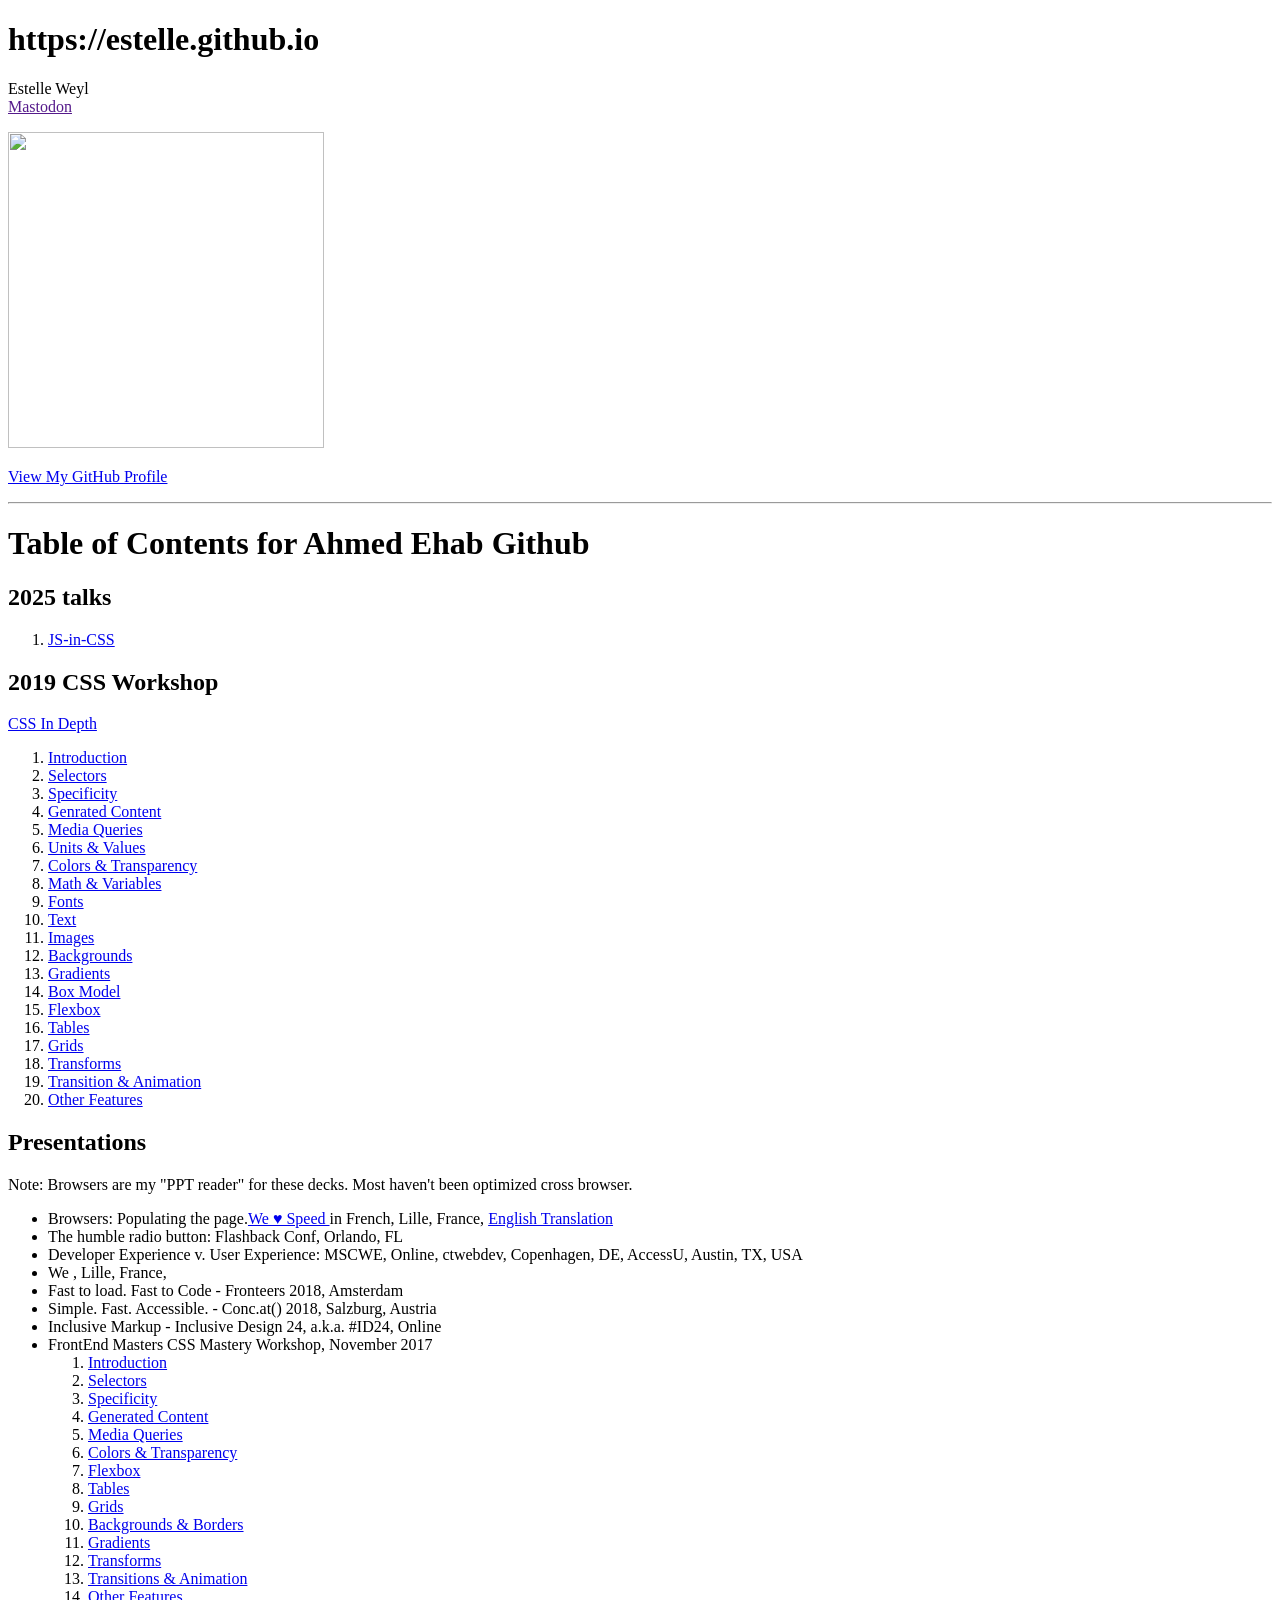
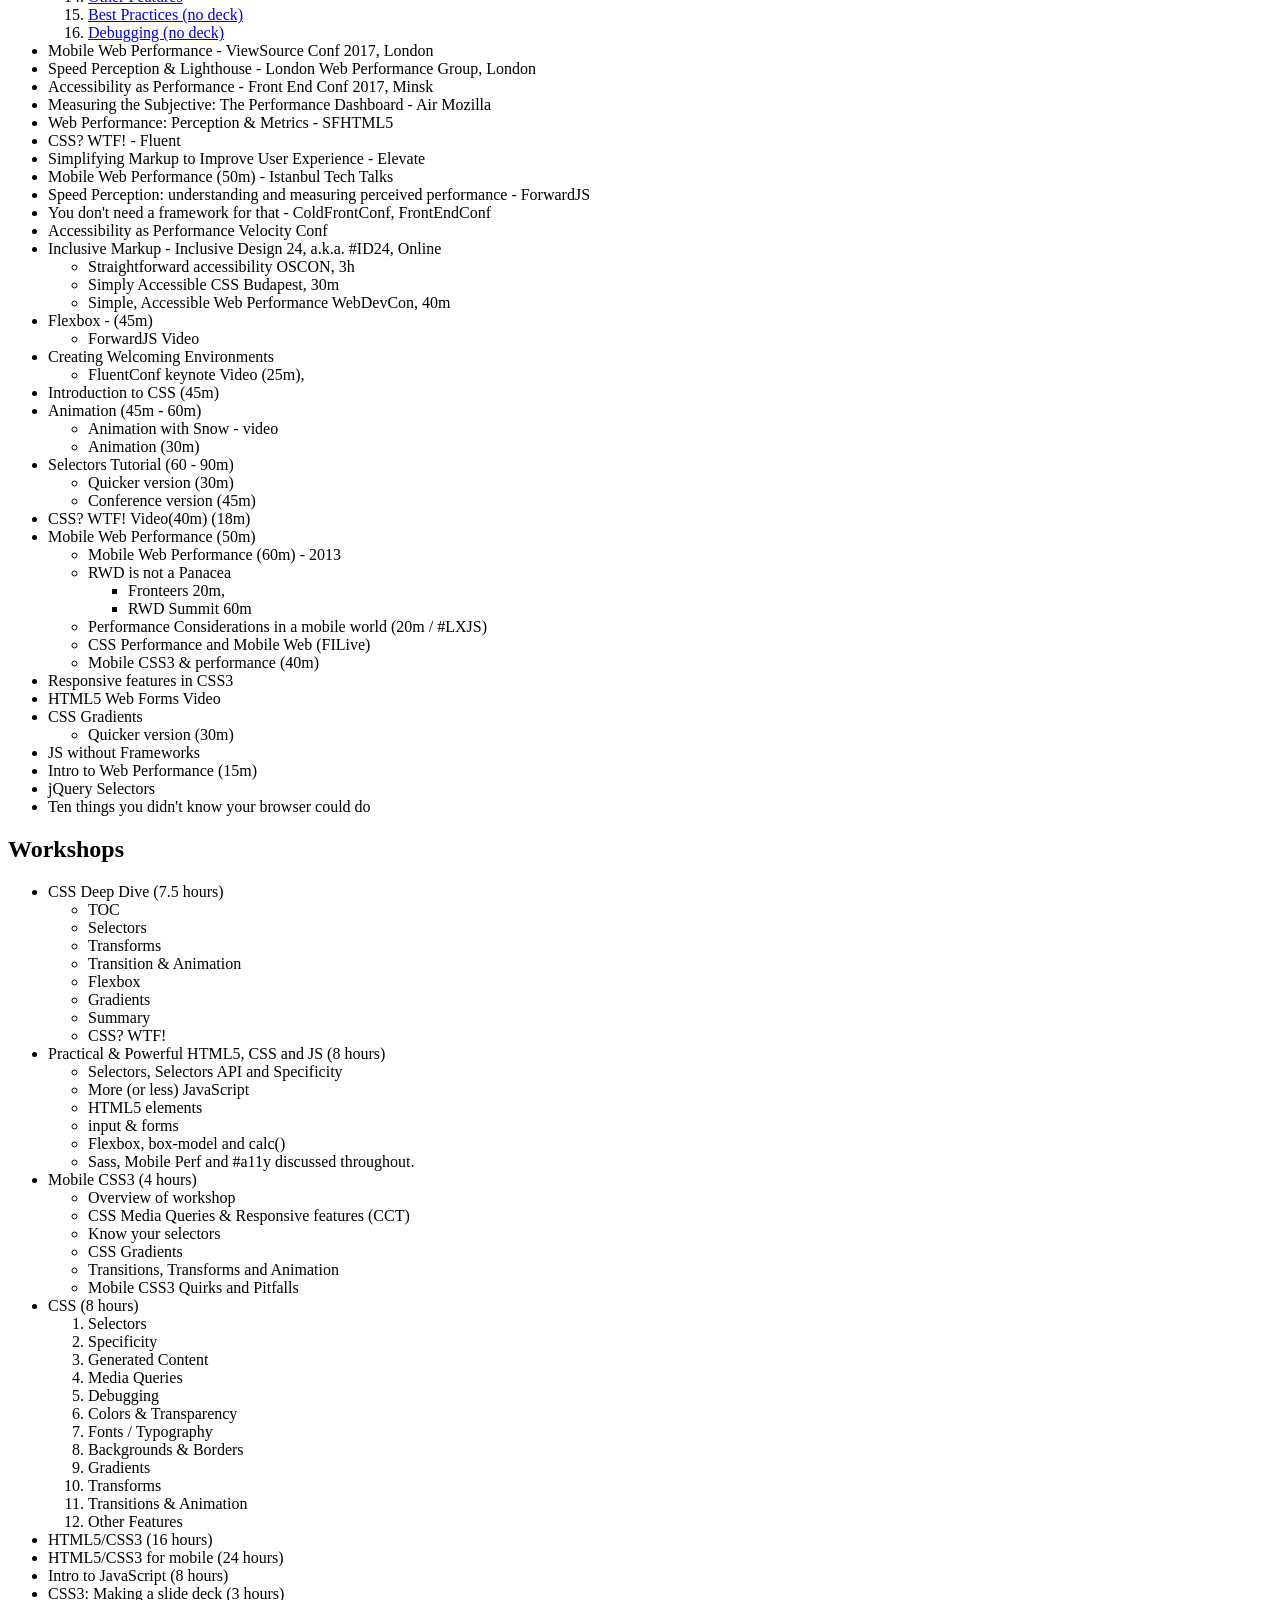
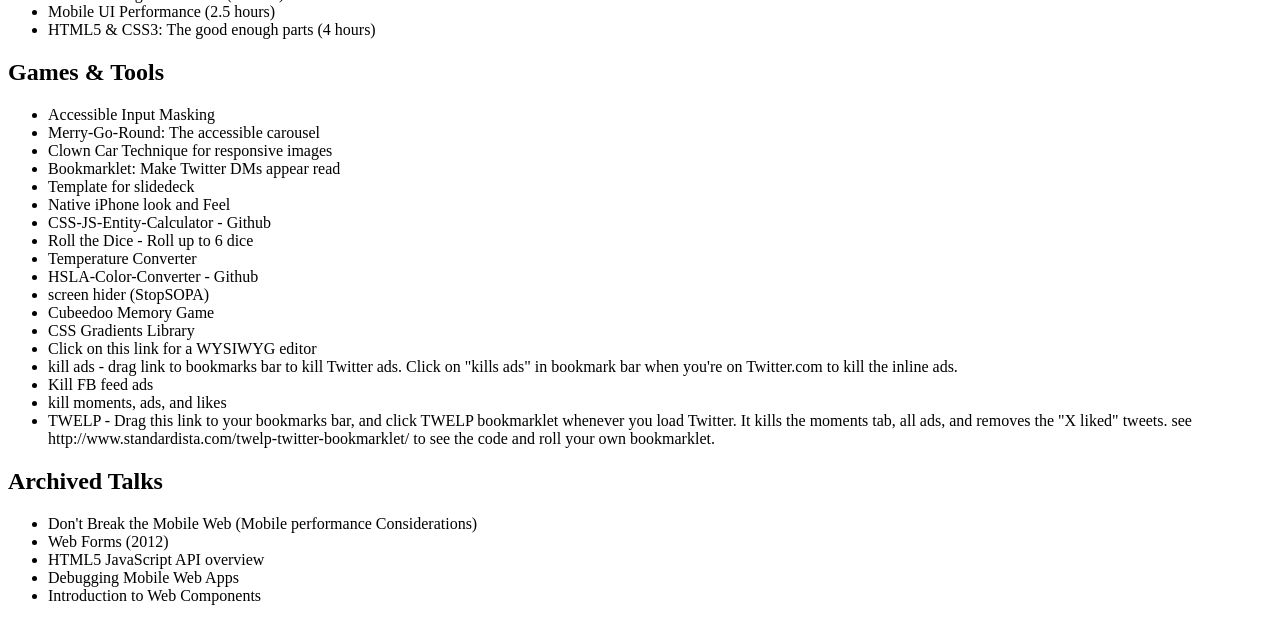
==== HTML-ONLY/index.html @ 4d30e52d "new file added" ====
<!DOCTYPE html>
<html lang="en">
<head>
    <meta charset="UTF-8">
    <meta name="viewport" content="width=device-width, initial-scale=1.0">
    <title>Task 1 | Ahmed Ehab Mohamed </title>
</head>
<body>
    <h1>https://estelle.github.io</h1>
    <p>
        Estelle Weyl
        <br>
    <a href = "">Mastodon</a>
    </p>
    <img src = "/me-in-a-cartoon.png" width = "316" height = "316">
    <p>
        <a href = "https://github.com/ahmedehab161">View My GitHub Profile</a>
    </p>
    <hr>
    <h1>Table of Contents for Ahmed Ehab Github</h1>
    <h2>2025 talks</h2>
    <ol>
        <li>
            <a href = "https://estelle.github.io/JS-in-CSS/">
                JS-in-CSS
            </a>
        </li>
    </ol>
    <h2>2019 CSS Workshop</h2>
    <p>
        <a href = "https://estelle.github.io/CSS">
            CSS In Depth
        </a>
    </p>
    <ol>
        <li><a href = "#1">Introduction</a></li>
        <li><a href = "#2">Selectors</a></li>
        <li><a href = "#3">Specificity</a></li>
        <li><a href = "#4">Genrated Content</a></li>
        <li><a href = "#5">Media Queries</a></li>
        <li><a href = "#6">Units & Values</a></li>
        <li><a href = "#7">Colors & Transparency</a></li>
        <li><a href = "#8">Math & Variables</a></li>
        <li><a href = "#9">Fonts</a></li>
        <li><a href = "#0">Text</a></li>
        <li><a href = "#11">Images</a></li>
        <li><a href = "#12">Backgrounds</a></li>
        <li><a href = "#13">Gradients</a></li>
        <li><a href = "#14">Box Model</a></li>
        <li><a href = "#15">Flexbox</a></li>
        <li><a href = "#16">Tables</a></li>
        <li><a href = "#17">Grids</a></li>
        <li><a href = "#18">Transforms</a></li>
        <li><a href = "#19">Transition & Animation</a></li>
        <li><a href = "#20">Other Features</a></li>
    </ol>
    <h2>Presentations</h2>
    <p>Note: Browsers are my "PPT reader" for these decks. Most haven't been optimized cross browser.</p>
    <ul>
        <li>Browsers: Populating the page.<a href = "http://estelle.github.io/browsers/index.html">We ♥️ Speed </a>in French, Lille, France, <a href = "http://estelle.github.io/rendering/index.html">English Translation</a></li>
        <li>The humble radio button: Flashback Conf, Orlando, FL</li>
        <li>Developer Experience v. User Experience: MSCWE, Online, ctwebdev, Copenhagen, DE, AccessU, Austin, TX, USA</li>
        <li>We , Lille, France,</li>
        <li>Fast to load. Fast to Code - Fronteers 2018, Amsterdam</li>
        <li>Simple. Fast. Accessible. - Conc.at() 2018, Salzburg, Austria</li>
        <li>Inclusive Markup - Inclusive Design 24, a.k.a. #ID24, Online</li>
        <li>FrontEnd Masters CSS Mastery Workshop, November 2017</li>
        <ol>
            <li><a href="#">Introduction</a></li>
            <li><a href="#">Selectors</a></li>
            <li><a href="#">Specificity</a></li>
            <li><a href="#">Generated Content</a></li>
            <li><a href="#">Media Queries</a></li>
            <li><a href="#">Colors & Transparency</a></li>
            <li><a href="#">Flexbox</a></li>
            <li><a href="#">Tables</a></li>
            <li><a href="#">Grids</a></li>
            <li><a href="#">Backgrounds & Borders</a></li>
            <li><a href="#">Gradients</a></li>
            <li><a href="#">Transforms</a></li>
            <li><a href="#">Transitions & Animation</a></li>
            <li><a href="#">Other Features</a></li>
            <li><a href="#">Best Practices (no deck)</a></li>
            <li><a href="#">Debugging (no deck)</a></li>
        </ol>
            <li>Mobile Web Performance - ViewSource Conf 2017, London</li>
            <li>Speed Perception & Lighthouse - London Web Performance Group, London</li>
            <li>Accessibility as Performance - Front End Conf 2017, Minsk</li>
            <li>Measuring the Subjective: The Performance Dashboard - Air Mozilla</li>
            <li>Web Performance: Perception & Metrics - SFHTML5</li>
            <li>CSS? WTF! - Fluent</li>
            <li>Simplifying Markup to Improve User Experience - Elevate</li>
            <li>Mobile Web Performance (50m) - Istanbul Tech Talks</li>
            <li>Speed Perception: understanding and measuring perceived performance - ForwardJS</li>
            <li>You don't need a framework for that - ColdFrontConf, FrontEndConf</li>
            <li>Accessibility as Performance Velocity Conf</li>
            <li>
                Inclusive Markup - Inclusive Design 24, a.k.a. #ID24, Online
                <ul>
                    <li>Straightforward accessibility OSCON, 3h</li>
                    <li>Simply Accessible CSS Budapest, 30m</li>
                    <li>Simple, Accessible Web Performance WebDevCon, 40m</li>
                </ul>
            </li>
            <li>
                Flexbox - (45m)
                <ul>
                    <li>ForwardJS Video</li>
                </ul>
            </li>
            <li>
                Creating Welcoming Environments                
                <ul>
                    <li>FluentConf keynote Video (25m),</li>
                </ul>
            </li>
            <li>Introduction to CSS (45m)</li>
            <li>
                Animation (45m - 60m)              
                <ul>
                    <li>Animation with Snow - video</li>
                    <li>Animation (30m)</li>
                </ul>
            </li>
            <li>
                Selectors Tutorial (60 - 90m)              
                <ul>
                    <li>Quicker version (30m)</li>
                    <li>Conference version (45m)</li>
                </ul>
            </li>
            <li>CSS? WTF! Video(40m) (18m)</li>
            <li>
                Mobile Web Performance (50m)
                <ul>
                    <li>Mobile Web Performance (60m) - 2013</li>
                    <li>
                        RWD is not a Panacea
                        <ul>
                            <li>Fronteers 20m,</li>
                            <li>RWD Summit 60m</li>
                        </ul>
                    </li>
                    <li>Performance Considerations in a mobile world (20m / #LXJS)</li>
                    <li>CSS Performance and Mobile Web (FILive)</li>
                    <li>Mobile CSS3 & performance (40m)</li>
                </ul>
            </li>
            <li>Responsive features in CSS3</li>
            <li>HTML5 Web Forms Video</li>
            <li>
                CSS Gradients
                <ul>
                    <li>Quicker version (30m)</li>
                </ul>
            </li>
            <li>JS without Frameworks</li>
            <li>Intro to Web Performance (15m)</li>
            <li>jQuery Selectors</li>
            <li>Ten things you didn't know your browser could do</li>
    </ul>
    <h2>Workshops</h2>
    <ul>
        <li>
            CSS Deep Dive (7.5 hours)
            <ul>
                <li>TOC</li>
                <li>Selectors</li>
                <li>Transforms</li>
                <li>Transition & Animation</li>
                <li>Flexbox</li>
                <li>Gradients</li>
                <li>Summary</li>
                <li>CSS? WTF!</li>
            </ul>
        </li>
        <li>
            Practical & Powerful HTML5, CSS and JS (8 hours)
            <ul>
                <li>Selectors, Selectors API and Specificity</li>
                <li>More (or less) JavaScript</li>
                <li>HTML5 elements</li>
                <li>input & forms</li>
                <li>Flexbox, box-model and calc()</li>
                <li>Sass, Mobile Perf and #a11y discussed throughout.</li>            
            </ul>
        </li>
        <li>
            Mobile CSS3 (4 hours)
            <ul>
                <li>Overview of workshop</li>
                <li>CSS Media Queries & Responsive features (CCT)</li>
                <li>Know your selectors</li>
                <li>CSS Gradients</li>
                <li>Transitions, Transforms and Animation</li>
                <li>Mobile CSS3 Quirks and Pitfalls</li>
            </ul>
        </li>
        <li>
            CSS (8 hours)
            <ol>
                <li>Selectors</li>
                <li>Specificity</li>
                <li>Generated Content</li>
                <li>Media Queries</li>
                <li>Debugging</li>
                <li>Colors & Transparency</li>
                <li>Fonts / Typography</li>
                <li>Backgrounds & Borders</li>
                <li>Gradients</li>
                <li>Transforms</li>
                <li>Transitions & Animation</li>
                <li>Other Features</li>
            </ol>
        </li>
        <li>HTML5/CSS3 (16 hours)</li>
        <li>HTML5/CSS3 for mobile (24 hours)</li>
        <li>Intro to JavaScript (8 hours)</li>
        <li>CSS3: Making a slide deck (3 hours)</li>
        <li>Mobile UI Performance (2.5 hours)</li>
        <li>HTML5 & CSS3: The good enough parts (4 hours)</li>
    </ul>
    <h2>Games & Tools</h2>
    <ul>
        <li>Accessible Input Masking</li>
        <li>Merry-Go-Round: The accessible carousel</li>
        <li>Clown Car Technique for responsive images</li>
        <li>Bookmarklet: Make Twitter DMs appear read</li>
        <li>Template for slidedeck</li>
        <li>Native iPhone look and Feel</li>
        <li>CSS-JS-Entity-Calculator - Github</li>
        <li>Roll the Dice - Roll up to 6 dice</li>
        <li>Temperature Converter</li>
        <li>HSLA-Color-Converter - Github</li>
        <li>screen hider (StopSOPA)</li>
        <li>Cubeedoo Memory Game</li>
        <li>CSS Gradients Library</li>
        <li>Click on this link for a WYSIWYG editor</li>
        <li>kill ads - drag link to bookmarks bar to kill Twitter ads. Click on "kills ads" in bookmark bar when you're on Twitter.com to kill the inline ads.</li>
        <li>Kill FB feed ads</li>
        <li>kill moments, ads, and likes</li>
        <li>
            TWELP - Drag this link to your bookmarks bar, and click TWELP bookmarklet whenever you load Twitter. It kills the moments tab, all ads, and removes the "X liked" tweets. see http://www.standardista.com/twelp-twitter-bookmarklet/ to see the code and roll your own bookmarklet.
        </li>
    </ul>
    <h2>Archived Talks</h2>
    <ul>
        <li>Don't Break the Mobile Web (Mobile performance Considerations)</li>
        <li>Web Forms (2012)</li>
        <li>HTML5 JavaScript API overview</li>
        <li>Debugging Mobile Web Apps</li>
        <li>Introduction to Web Components</li>
    </ul>
</body>
</html>
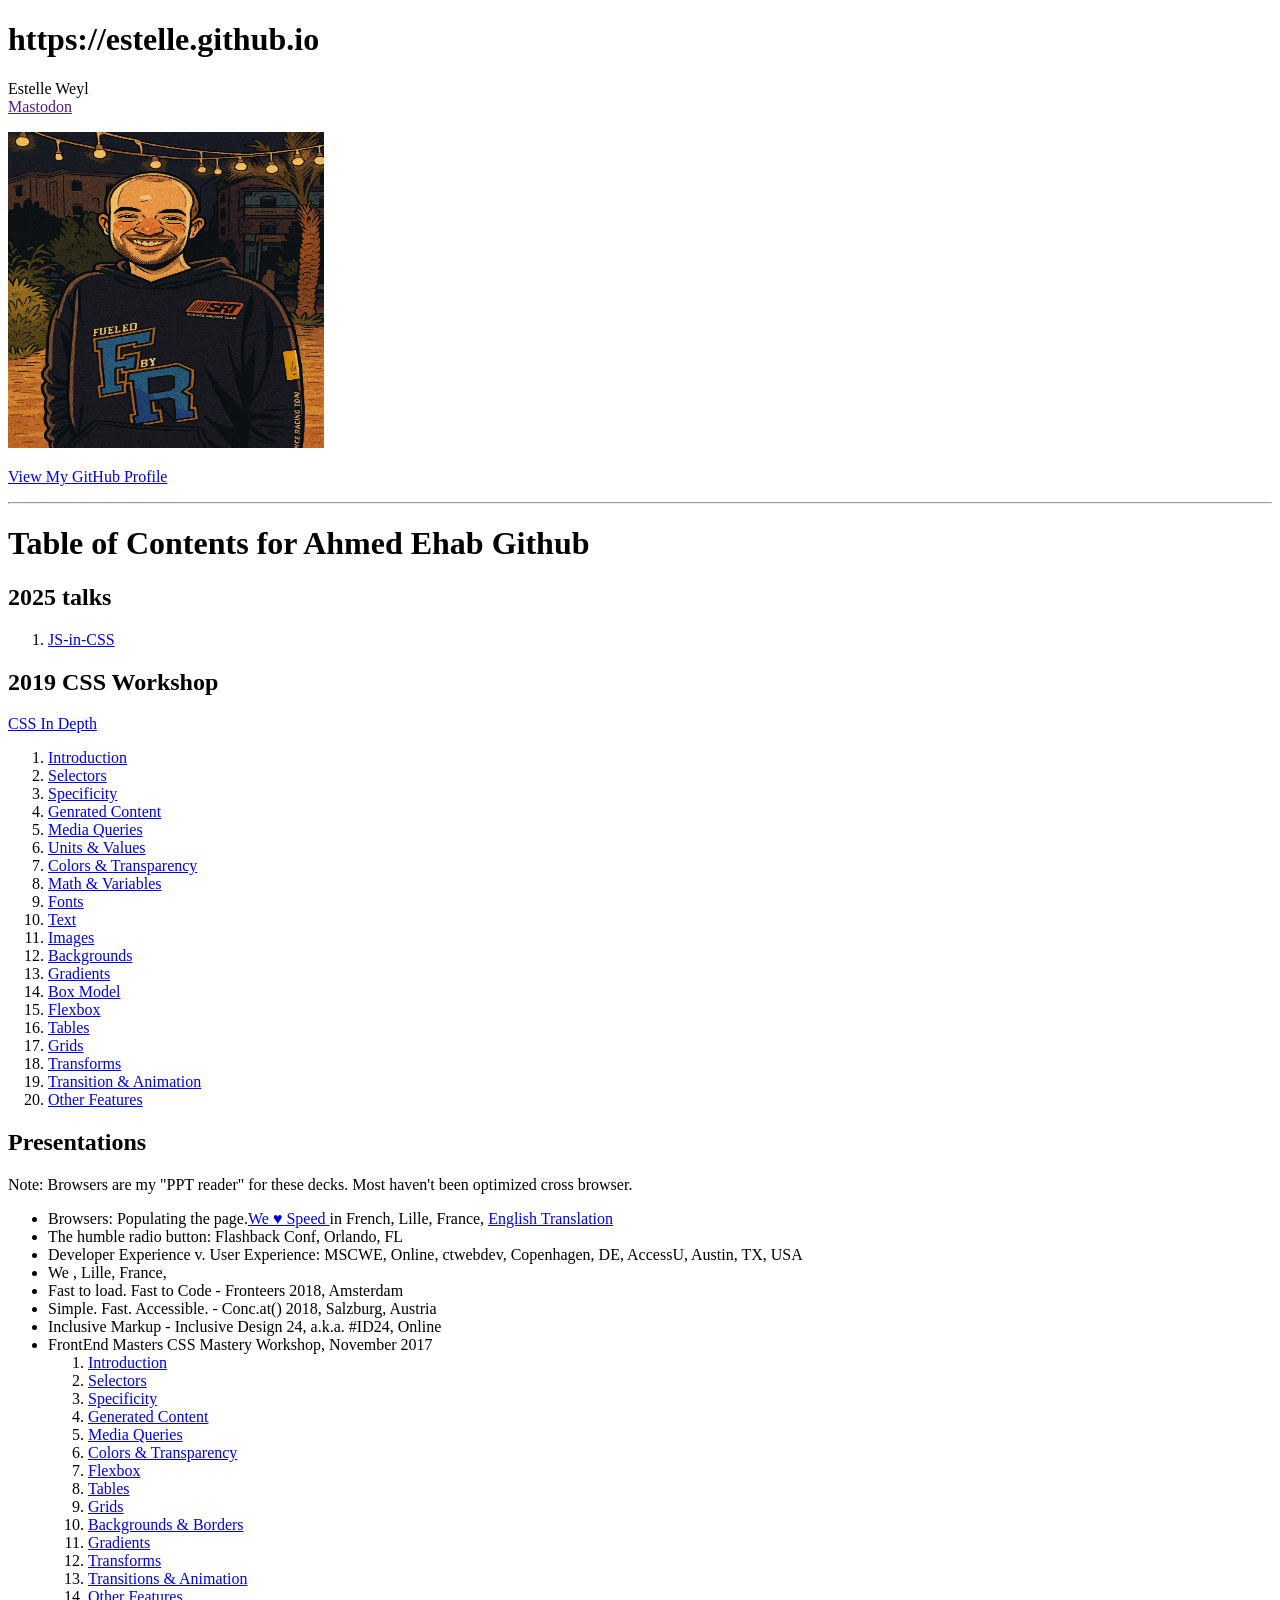
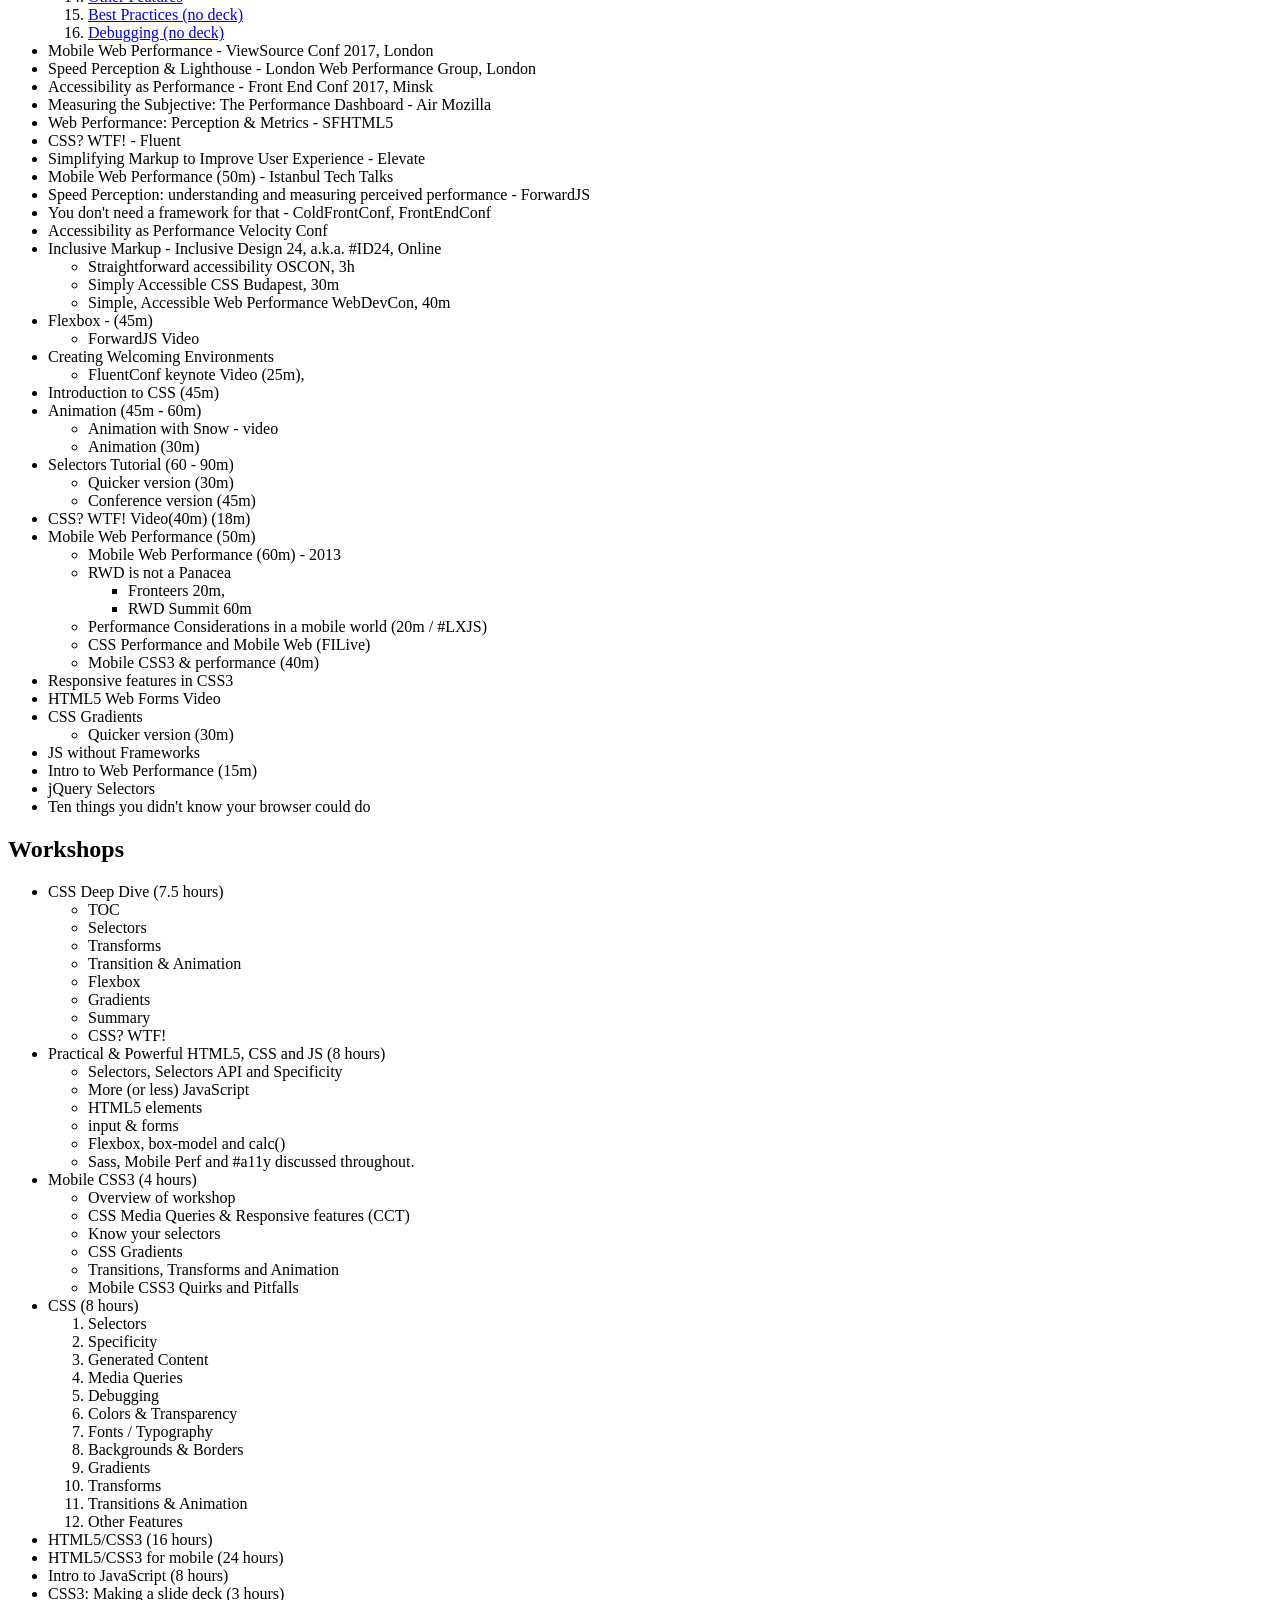
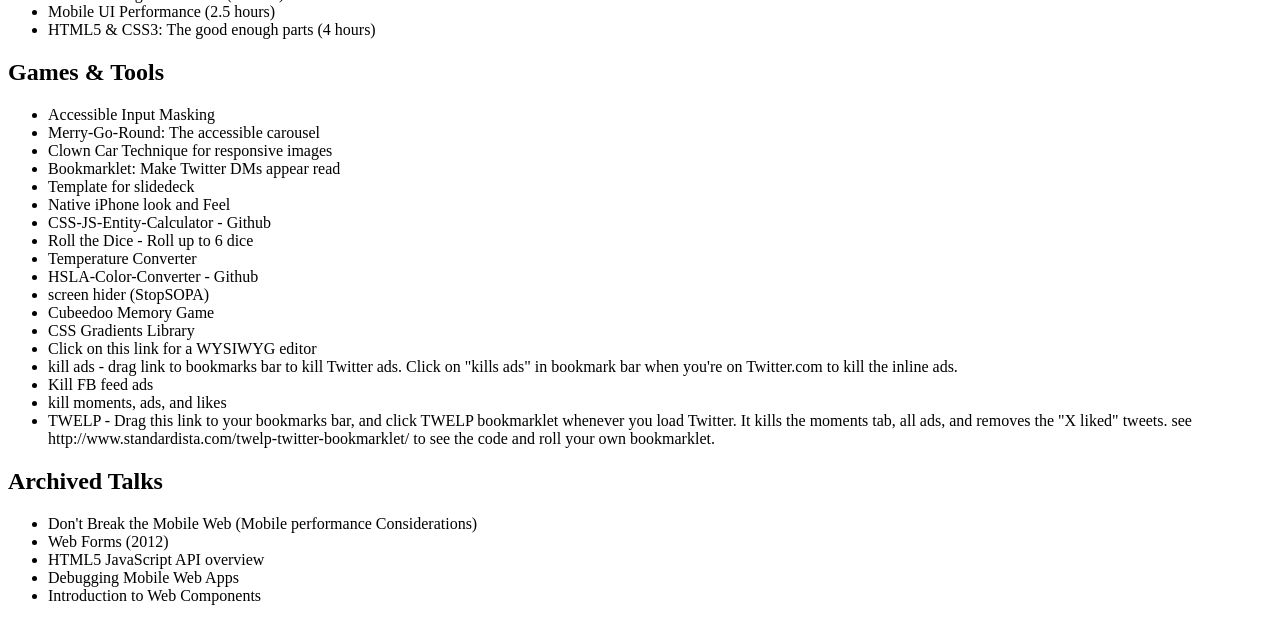
==== commit de80b275: "image folder added" ====
--- a/HTML-ONLY/index.html
+++ b/HTML-ONLY/index.html
@@ -12,7 +12,7 @@
         <br>
     <a href = "">Mastodon</a>
     </p>
-    <img src = "/me-in-a-cartoon.png" width = "316" height = "316">
+    <img src = "img/me-in-a-cartoon.png" width = "316" height = "316">
     <p>
         <a href = "https://github.com/ahmedehab161">View My GitHub Profile</a>
     </p>
